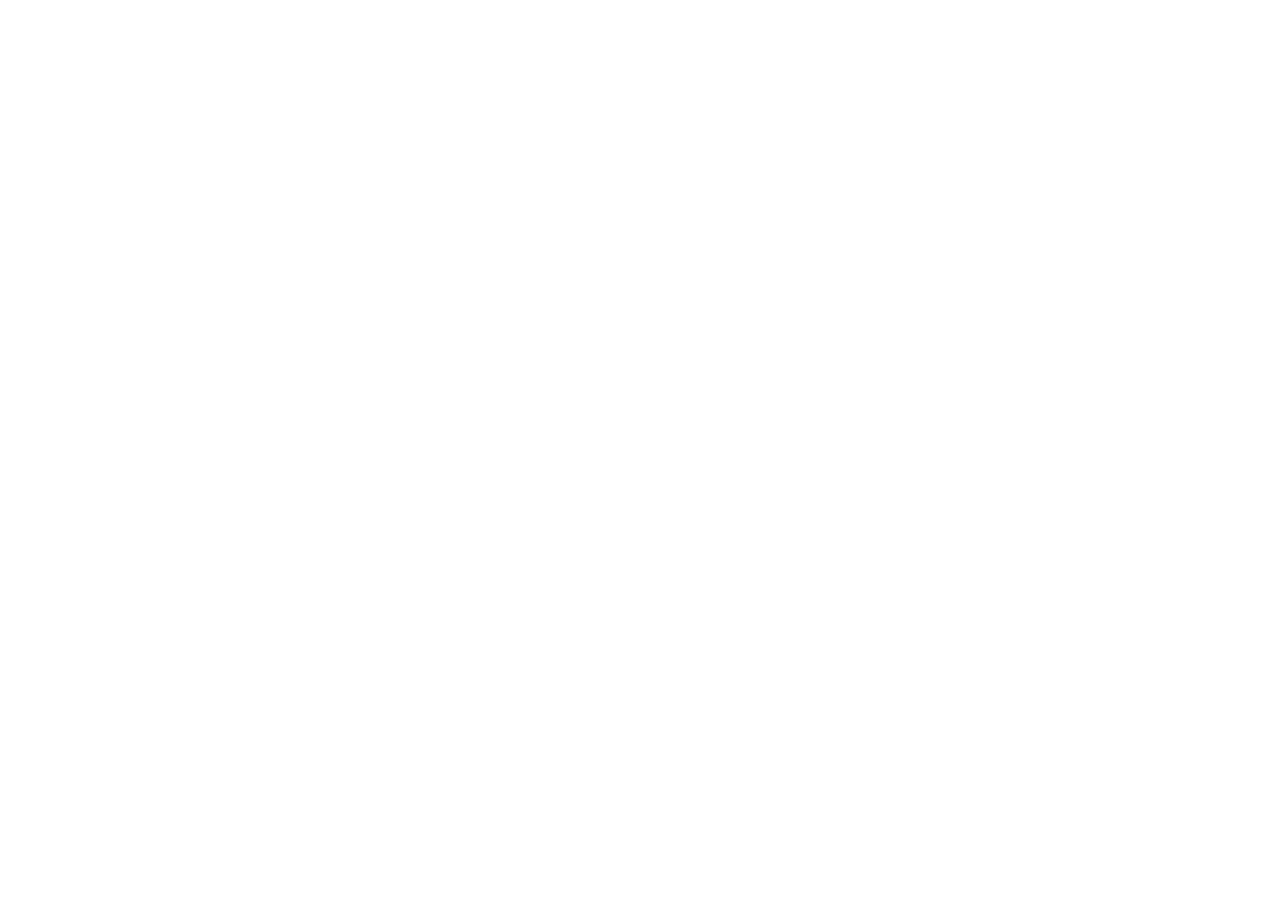
==== apropos.html @ aa669a35 "Create a new page" ====
<!DOCTYPE html>
<html lang="fr">
<head>
    <meta charset="UTF-8">
    <meta name="viewport" content="width=device-width, initial-scale=1.0">
    <title>Document</title>
</head>
<body>
    
</body>
</html>
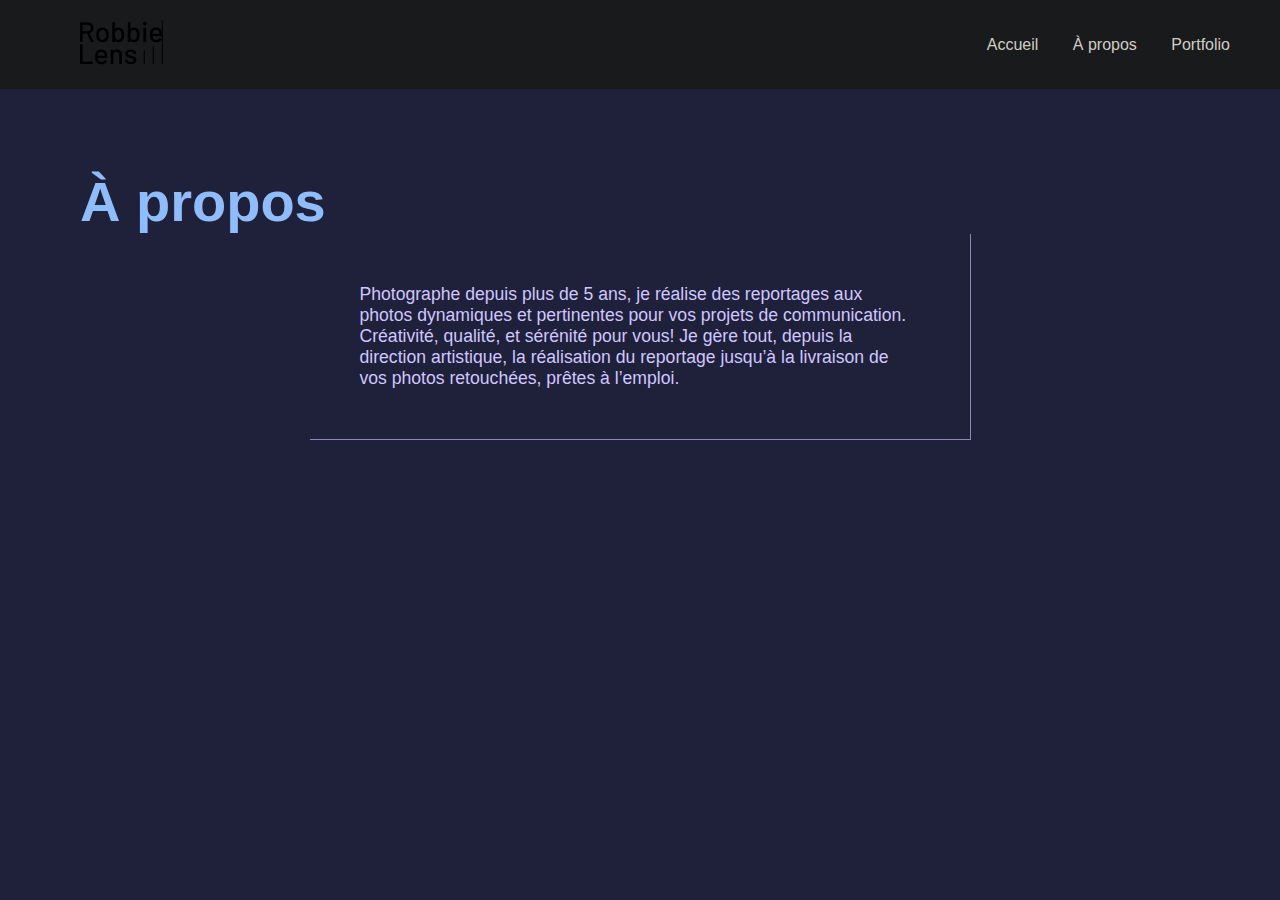
==== commit f1337f74: "A propos' page in progress" ====
--- a/apropos.html
+++ b/apropos.html
@@ -3,9 +3,31 @@
 <head>
     <meta charset="UTF-8">
     <meta name="viewport" content="width=device-width, initial-scale=1.0">
-    <title>Document</title>
+    <title>À propos</title>
+    <link rel="stylesheet" href="style.css">
 </head>
 <body>
-    
+    <header>
+        <nav>
+            <a href="index.html" class="icone">
+                <img src="img/logo.png" alt="logo Robbie Lens">
+            </a>
+            <div>
+                <a href="index.html">Accueil</a>
+                <a href="apropos.html">À propos</a>
+                <a href="index.html">Portfolio</a>
+            </div>
+        </nav>
+    </header>
+    <main class="apropos">
+        <section>
+            <h1>À propos</h1>
+            <div class="carre-contenu">
+                <p>
+                    Photographe depuis plus de 5 ans, je réalise des reportages aux photos dynamiques et pertinentes pour vos projets de communication. Créativité, qualité, et sérénité pour vous! Je gère tout, depuis la direction artistique, la réalisation du reportage jusqu’à la livraison de vos photos retouchées, prêtes à l’emploi.
+                </p>
+            </div>
+        </section>
+    </main>
 </body>
 </html>--- a/style.css
+++ b/style.css
@@ -0,0 +1,204 @@
+* {
+    margin: 0;
+}
+
+html, body {
+    border-color: #736b5e;
+    color: #e8e6e3;
+}
+
+body {
+    font-family: 'Manrope', sans-serif;
+    font-size: 1em;
+    background-color: #1f2039;
+}
+
+header, main, div, nav, section, form, footer {
+    display: block;
+}
+
+header, footer {
+    background-color: rgb(24, 26, 27);
+    padding: 20px 50px;
+}
+
+footer, nav {
+    display: flex;
+    flex-direction: row;
+    align-items: center;
+    justify-content: space-between;
+}
+
+nav a {
+    margin-left: 30px;
+}
+
+a {
+    color: rgb(209, 205, 199);
+    text-decoration-color: initial;
+    text-decoration: none;
+    cursor: pointer;
+}
+
+a:hover {
+    color: -webkit-link;
+    text-decoration-color: initial;
+    text-decoration: underline;
+}
+
+section {
+    padding: 80px;
+}
+
+.presentation {
+    display: flex;
+    flex-direction: row;
+    max-width: 1000px;
+    align-items: flex-start;
+    margin: auto;
+}
+
+.presentation h1 {
+    margin-bottom: 15px;
+}
+
+h1 {
+    font-size: 3.5em;
+    color: rgb(143, 189, 251);
+    font-family: 'Montserrat', sans-serif;
+}
+
+.presentation p {
+    margin-bottom: 30px;
+}
+
+p, li {
+    color: rgb(207, 199, 255);
+    font-size: 1.1em;
+}
+
+em {
+    color: rgb(143, 189, 251);
+}
+
+.btn {
+    display: inline-block;
+    background: linear-gradient(#8e86b5, #acaeed);
+    color: white;
+    border-radius: 50px;
+    padding: 20px 30px;
+    background-image: linear-gradient(rgb(71, 64, 104), rgb(53, 57, 59));
+    background-color: initial;
+    color: rgb(232, 230, 227);
+}
+
+.btn:hover {
+    background-image: linear-gradient(rgb(84, 80, 106), rgb(60, 61, 104));
+    background-color: initial;
+    text-decoration-color: initial;
+    background: linear-gradient(#696484, #8788ba);
+    text-decoration: none;
+}
+
+.images {
+    background-color: rgb(24, 26, 27);
+    padding: 80px;
+}
+
+.images h2 {
+    /* color: rgb(209, 205, 199); */
+    color: #242424;
+    text-align: center;
+    margin-bottom: 80px;
+}
+
+h2 {
+    display: block;
+    font-size: 1.5em;
+    margin-block-start: 0.83em;
+    margin-block-end: 0.83em;
+    margin-inline-start: 0px;
+    margin-inline-end: 0px;
+    font-weight: bold;
+    unicode-bidi: isolate;
+}
+
+.images div {
+    display: flex;
+    flex-direction: row;
+    gap: 15px;
+    justify-content: center;
+    margin-bottom: 15px;
+}
+
+img {
+    overflow-clip-margin: content-box;
+    overflow: clip;
+}
+
+.contact h2 {
+    color: rgb(143, 189, 251);
+    text-align: center;
+    margin-bottom: 50px;
+}
+
+form {
+    color: rgb(232, 230, 227);
+    display: flex;
+    flex-direction: column;
+    max-width: 1000px;
+    margin: auto;
+}
+
+.nom-email {
+    display: flex;
+    flex-direction: row;
+    gap: 20px;
+}
+
+.form-column {
+    flex: 1;
+    display: flex;
+    flex-direction: column;
+    margin-bottom: 20px;
+}
+
+label {
+    margin-bottom: 10px;
+}
+
+input, textarea {
+    border-width: initial;
+    border-style: none;
+    border-color: initial;
+    padding: 15px;
+    border-radius: 3px;
+    border: none;
+}
+
+input[type='submit'] {
+    width: 200px;
+    margin: auto;
+    margin-top: 30px;
+}
+
+.icone {
+    margin-left: 30px;
+}
+
+/* A propos' page */
+
+.a-propos-main {
+    margin: auto;
+}
+
+.carre-contenu {
+    border-right-color: rgb(67, 61, 100);
+    border-bottom-color: rgb(67, 61, 100);
+    border-right: 1px solid #8e86b5;
+    border-bottom: 1px solid #8e86b5;
+    padding: 50px;
+    width: 50%;
+    margin: auto;
+    margin-bottom: 80px;
+}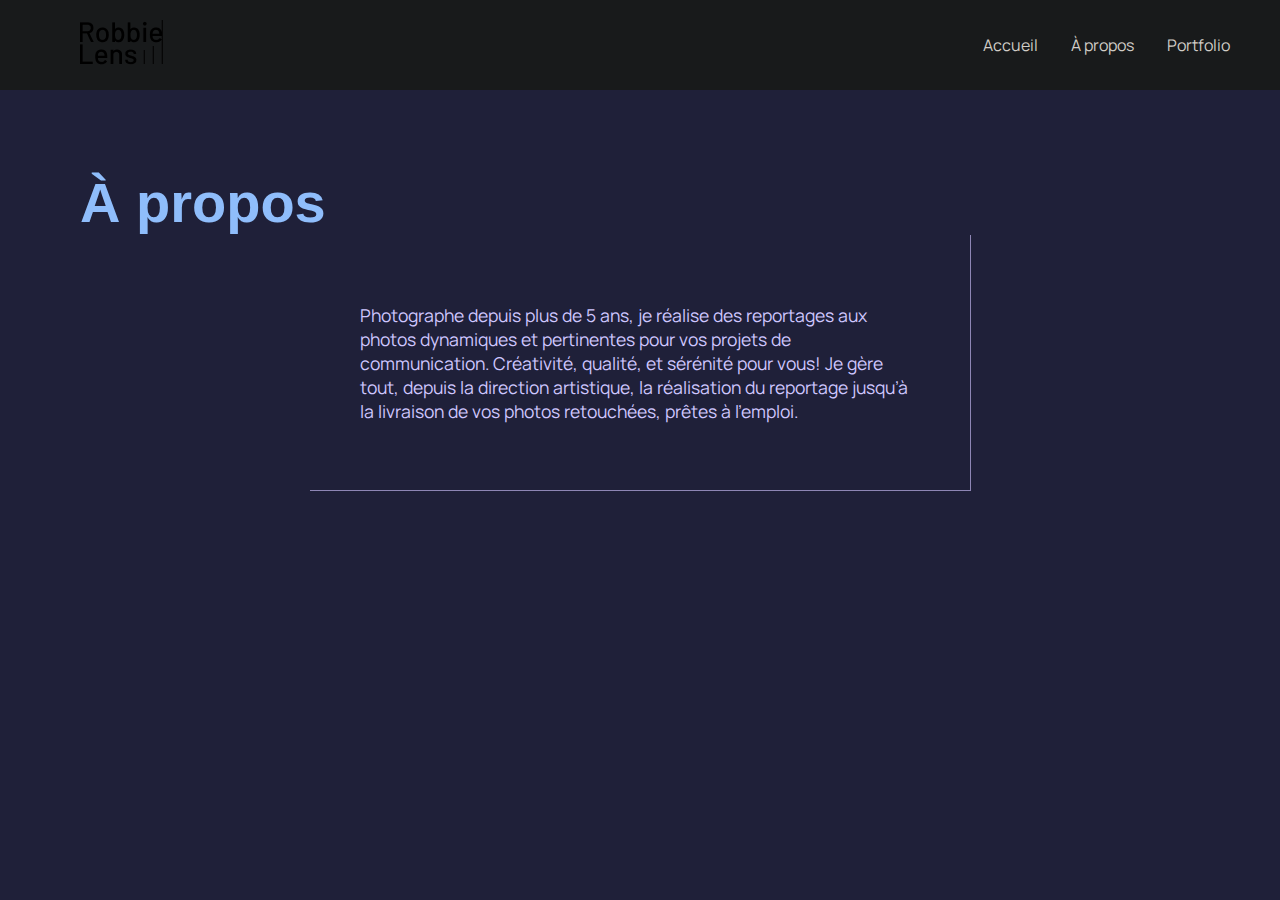
==== commit 8ea179f2: "Fix presentation page for the first section" ====
--- a/apropos.html
+++ b/apropos.html
@@ -5,6 +5,9 @@
     <meta name="viewport" content="width=device-width, initial-scale=1.0">
     <title>À propos</title>
     <link rel="stylesheet" href="style.css">
+    <link rel="preconnect" href="https://fonts.googleapis.com">
+    <link rel="preconnect" href="https://fonts.gstatic.com" crossorigin>
+    <link href="https://fonts.googleapis.com/css2?family=Manrope:wght@200..800&display=swap" rel="stylesheet">
 </head>
 <body>
     <header>
--- a/style.css
+++ b/style.css
@@ -68,8 +68,20 @@
     font-family: 'Montserrat', sans-serif;
 }
 
+.presentation div {
+    padding-right: 80px;
+}
+
 .presentation p {
     margin-bottom: 30px;
+}
+
+p {
+    display: block;
+    margin-block-start: 1em;
+    margin-block-end: 1em;
+    margin-inline-start: 0px;
+    margin-inline-end: 0px;
 }
 
 p, li {
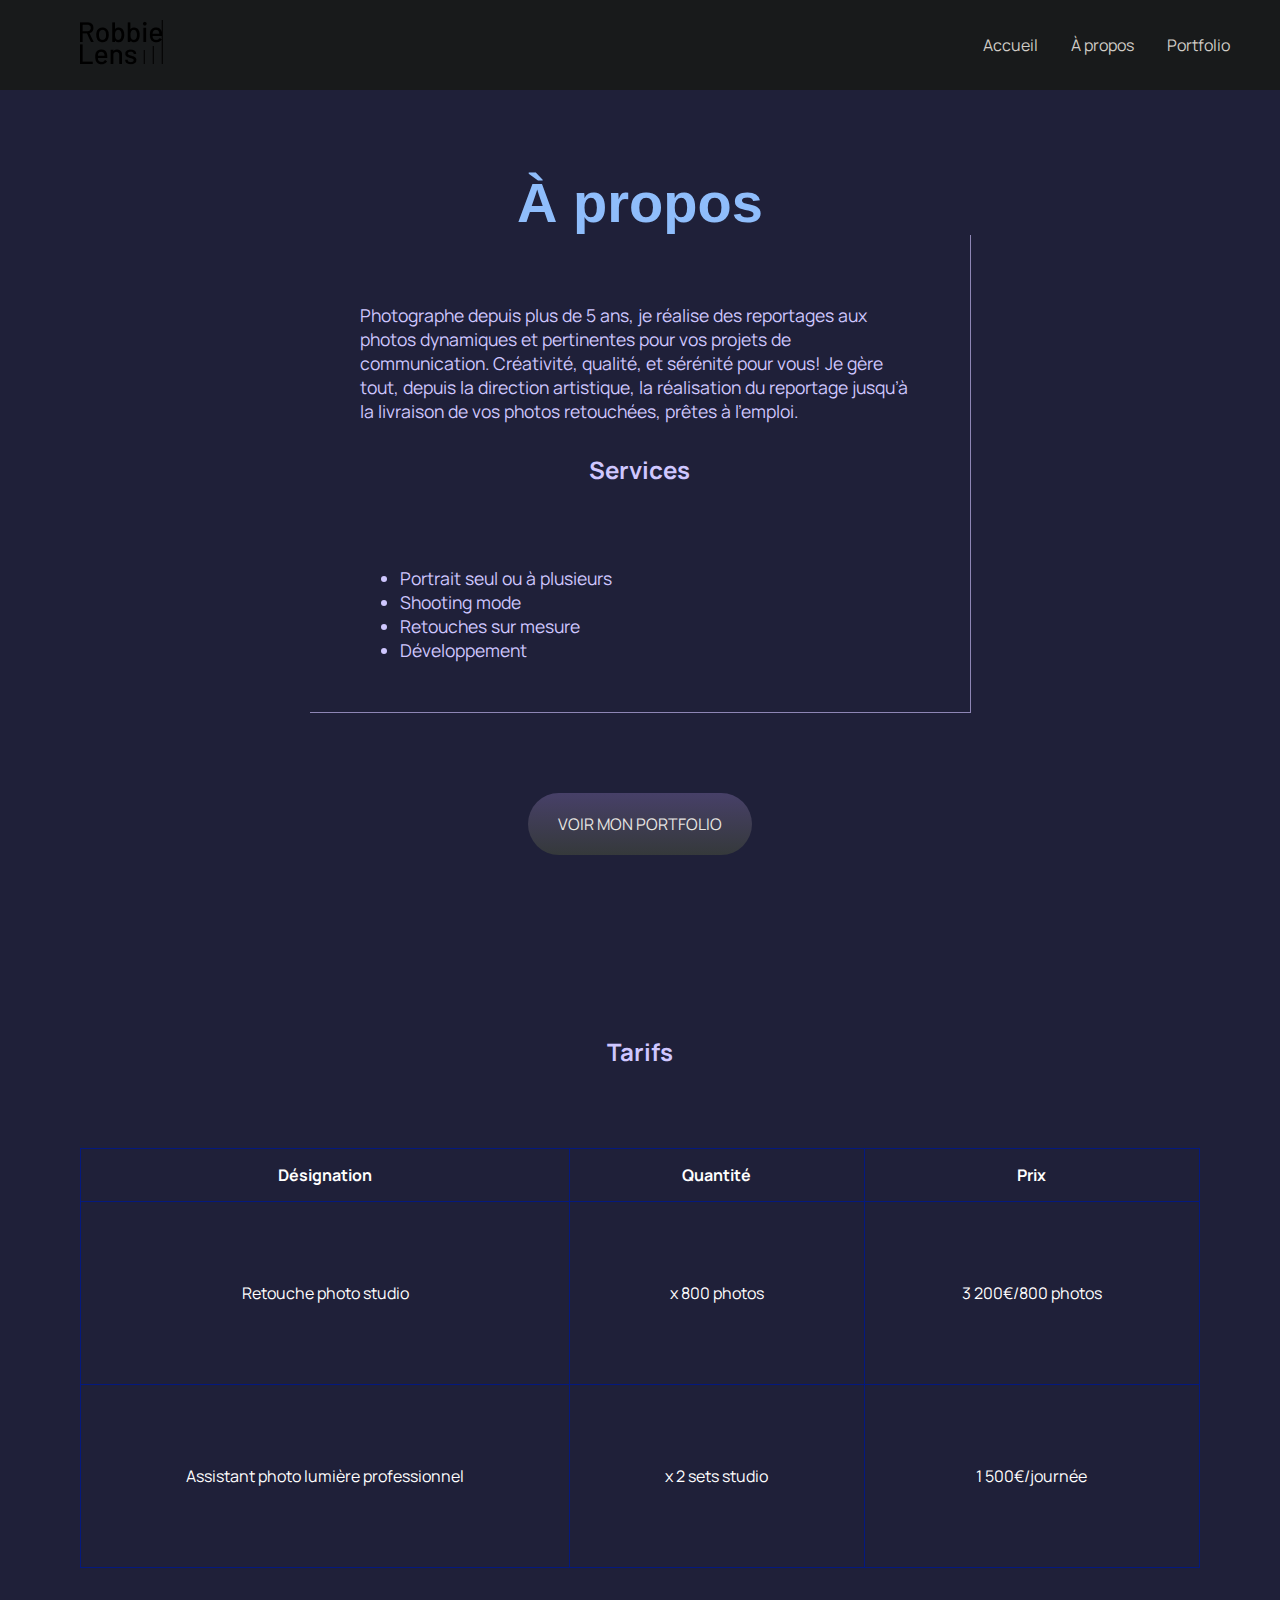
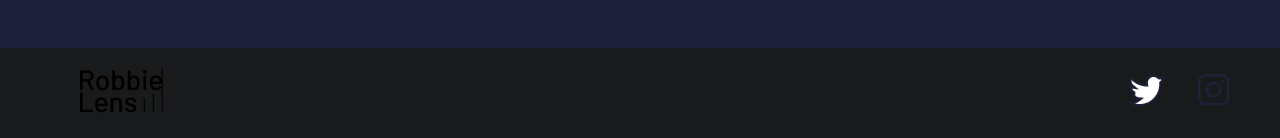
==== commit b26a9cc8: "Finished the A propos page" ====
--- a/apropos.html
+++ b/apropos.html
@@ -5,6 +5,7 @@
     <meta name="viewport" content="width=device-width, initial-scale=1.0">
     <title>À propos</title>
     <link rel="stylesheet" href="style.css">
+    <link rel="stylesheet" href="apropos.css">
     <link rel="preconnect" href="https://fonts.googleapis.com">
     <link rel="preconnect" href="https://fonts.gstatic.com" crossorigin>
     <link href="https://fonts.googleapis.com/css2?family=Manrope:wght@200..800&display=swap" rel="stylesheet">
@@ -29,8 +30,55 @@
                 <p>
                     Photographe depuis plus de 5 ans, je réalise des reportages aux photos dynamiques et pertinentes pour vos projets de communication. Créativité, qualité, et sérénité pour vous! Je gère tout, depuis la direction artistique, la réalisation du reportage jusqu’à la livraison de vos photos retouchées, prêtes à l’emploi.
                 </p>
+                <h2>Services</h2>
+                <ul>
+                    <li>Portrait seul ou à plusieurs</li>
+                    <li>Shooting mode</li>
+                    <li>Retouches sur mesure</li>
+                    <li>Développement</li>
+                </ul>
+            </div>
+            <div>
+                <a href="portfolio.html" class="btn">VOIR MON PORTFOLIO</a>
             </div>
         </section>
+        <section class="tarifs">
+            <h2>Tarifs</h2>
+            <table>
+                <thead>
+                    <tr>
+                        <th>Désignation</th>
+                        <th>Quantité</th>
+                        <th>Prix</th>
+                    </tr>
+                </thead>
+                <tbody>
+                    <tr>
+                        <td>Retouche photo studio</td>
+                        <td>x 800 photos</td>
+                        <td>3 200€/800 photos</td>
+                    </tr>
+                    <tr>
+                        <td>Assistant photo lumière professionnel</td>
+                        <td>x 2 sets studio</td>
+                        <td>1 500€/journée</td>
+                    </tr>
+                </tbody>
+            </table>
+        </section>
     </main>
+    <footer>
+        <a href="index.html" class="icone">
+            <img src="img/logo.png" alt="logo Robbie Lens">
+        </a>
+        <div>
+            <a target="_blank" href="https://twitter.com/">
+                <img src="img/twitter.png" alt="Logo Twitter">
+            </a>
+            <a target="_blank" href="https://www.instagram.com/" class="icone">
+                <img src="img/instagram.png" alt="Logo Instagram">
+            </a>
+        </div>
+    </footer>
 </body>
 </html>--- a/apropos.css
+++ b/apropos.css
@@ -0,0 +1,38 @@
+h1, h2 {
+    text-align: center;
+}
+
+.carre-contenu h2 {
+    margin-top: 30px;
+}
+
+h2 {
+    margin-bottom: 80px;
+    color: rgb(207, 199, 255);
+}
+
+.carre-contenu ul {
+    margin-top: 30px;
+}
+
+.carre-contenu + div {
+    text-align: center;
+}
+
+table {
+    color: white;
+    text-align: center;
+    width: 100%;
+    border-collapse: collapse;
+    border-color: #545b5e;
+}
+
+td, th {
+    padding: 15px;
+    border: 1px solid #a5b4fc;
+    border-color: rgb(4, 25, 126);
+}
+
+td {
+    padding: 80px;
+}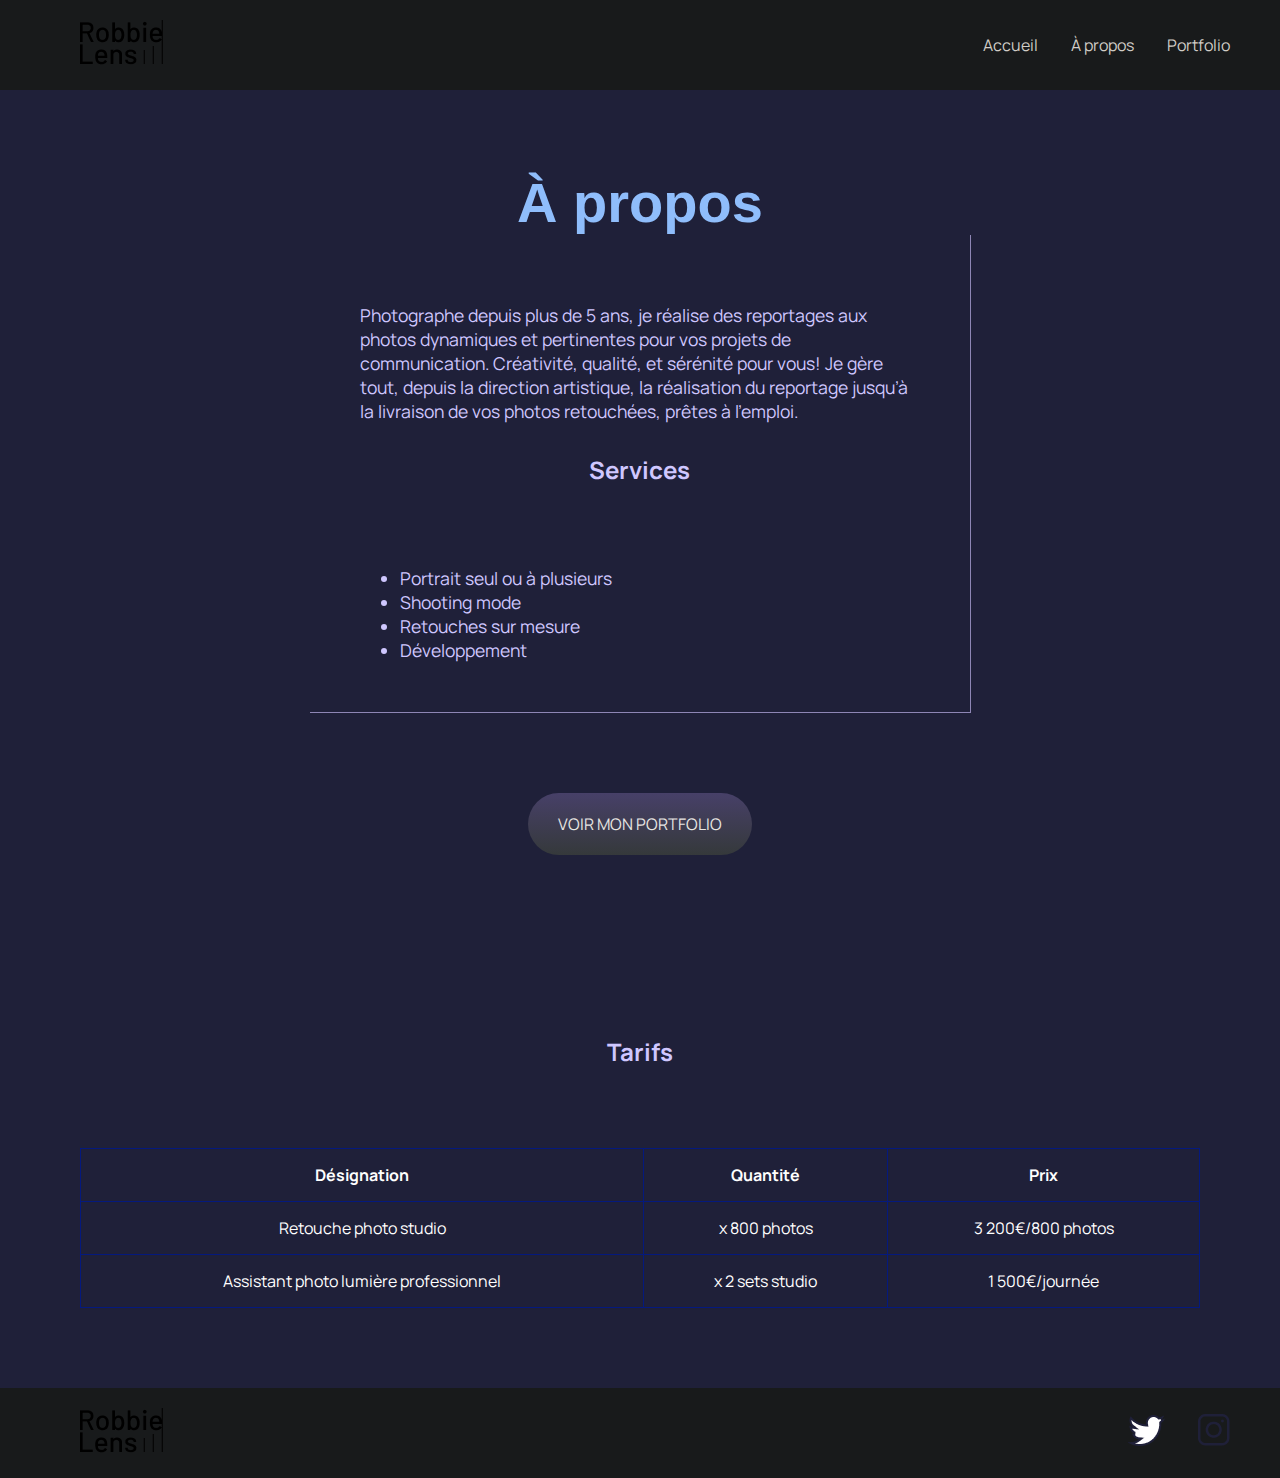
==== commit f4fdc8bd: "Fix a problem with the nav on Portfolio" ====
--- a/apropos.html
+++ b/apropos.html
@@ -19,7 +19,7 @@
             <div>
                 <a href="index.html">Accueil</a>
                 <a href="apropos.html">À propos</a>
-                <a href="index.html">Portfolio</a>
+                <a href="portfolio.html">Portfolio</a>
             </div>
         </nav>
     </header>
--- a/style.css
+++ b/style.css
@@ -213,4 +213,167 @@
     width: 50%;
     margin: auto;
     margin-bottom: 80px;
+}
+
+/* Portfolio's page */
+
+.photos {
+    background-color: rgb(24, 26, 27);
+}
+
+/* Responsive part */
+
+@media (max-width: 480px) {
+    body {
+        margin: 0;
+        padding: 0;
+    }
+
+    header {
+        display: flex;
+        flex-direction: column;
+        align-items: center;
+        text-align: center;
+        padding: 10px 0;
+        width: 100%;
+    }
+
+    nav {
+        display: flex;
+        flex-direction: column;
+        align-items: center;
+        width: 100%;
+    }
+
+    nav div {
+        display: flex;
+        flex-direction: row;
+        justify-content: center;
+        width: 100%;
+        padding: 10px 0;
+    }
+
+    nav a {
+        margin: 0 10px;
+        text-align: center;
+        font-size: 1em;  /* Ajustez la taille de la police si nécessaire */
+    }
+
+    .presentation {
+        flex-direction: column-reverse; /* Correction de l'ordre des éléments */
+        text-align: center;
+        padding: 20px;
+    }
+
+    .presentation img {
+        max-width: 100%;
+        height: auto;
+        margin-bottom: 20px;
+    }
+
+    .images div {
+        flex-direction: column;
+        padding: 0;
+    }
+
+    .nom-email {
+        flex-direction: column;
+        gap: 10px;
+    }
+
+    input[type='submit'] {
+        width: 100%;
+    }
+
+    section {
+        padding: 40px 20px;
+    }
+
+    .contact form {
+        padding: 0 20px;
+    }
+
+    .icone img {
+        max-width: 80px; /* Réduire la taille du logo pour s'adapter aux petits écrans */
+        height: auto;
+        margin-bottom: 10px;
+    }
+
+    nav div a {
+        display: inline-block;
+        margin: 0 10px;
+    }
+}
+
+@media (max-width: 600px) {
+    .presentation {
+        flex-direction: column;
+        align-items: center;
+        text-align: center;
+    }
+
+    .presentation div {
+        padding-right: 0;
+        margin-bottom: 20px;
+    }
+
+    .images div {
+        flex-direction: column;
+    }
+
+    .nom-email {
+        flex-direction: column;
+        gap: 10px;
+    }
+
+    input[type='submit'] {
+        width: 100%;
+    }
+}
+
+/* Styles pour les tablettes */
+@media (min-width: 600px) and (max-width: 1024px) {
+    .presentation {
+        flex-direction: column;
+        align-items: center;
+        text-align: center;
+    }
+
+    .presentation div {
+        padding-right: 0;
+        margin-bottom: 20px;
+    }
+
+    .images div {
+        flex-direction: column;
+    }
+
+    .nom-email {
+        flex-direction: column;
+        gap: 10px;
+    }
+
+    input[type='submit'] {
+        width: 50%;
+    }
+}
+
+/* Big screens */
+@media (min-width: 1024px) {
+    .presentation {
+        flex-direction: row;
+    }
+
+    .images div {
+        flex-direction: row;
+    }
+
+    .nom-email {
+        flex-direction: row;
+        gap: 20px;
+    }
+
+    input[type='submit'] {
+        width: 200px;
+    }
 }--- a/apropos.css
+++ b/apropos.css
@@ -27,6 +27,7 @@
     border-color: #545b5e;
 }
 
+
 td, th {
     padding: 15px;
     border: 1px solid #a5b4fc;
@@ -35,4 +36,70 @@
 
 td {
     padding: 80px;
+}
+
+/* Responsive part */
+
+@media (max-width: 480px) {
+    .carre-contenu {
+        width: 90%;
+        padding: 20px;
+        margin: auto;
+    }
+
+    table {
+        font-size: 0.7em;
+    }
+
+    td, th {
+        padding: 8px;
+    }
+}
+
+
+@media (max-width: 600px) {
+    .carre-contenu {
+        width: 90%;
+        padding: 20px;
+    }
+
+    table {
+        font-size: 0.8em;
+    }
+
+    td, th {
+        padding: 10px;
+    }
+}
+
+/* Styles pour les tablettes */
+@media (min-width: 600px) and (max-width: 1024px) {
+    .carre-contenu {
+        width: 70%;
+        padding: 30px;
+    }
+
+    table {
+        font-size: 0.9em;
+    }
+
+    td, th {
+        padding: 12px;
+    }
+}
+
+/* Styles pour les grands écrans */
+@media (min-width: 1024px) {
+    .carre-contenu {
+        width: 50%;
+        padding: 50px;
+    }
+
+    table {
+        font-size: 1em;
+    }
+
+    td, th {
+        padding: 15px;
+    }
 }